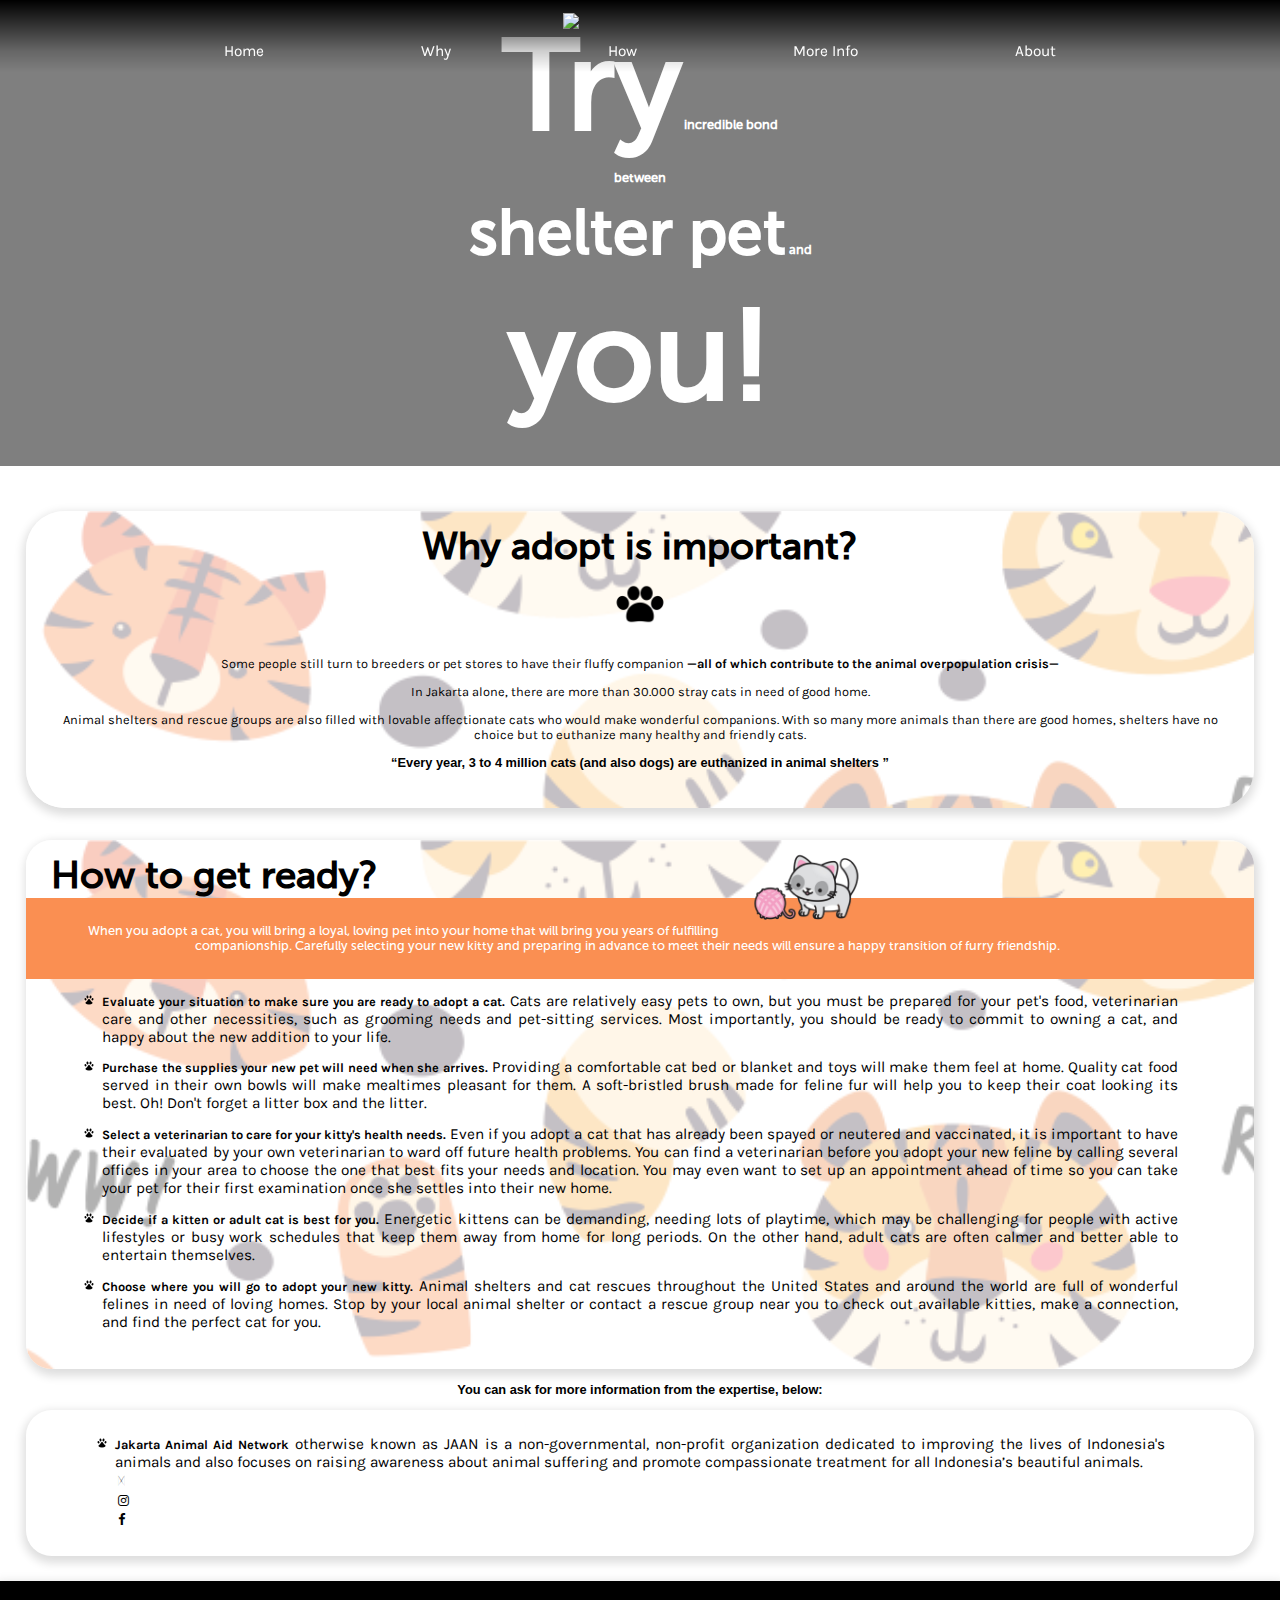
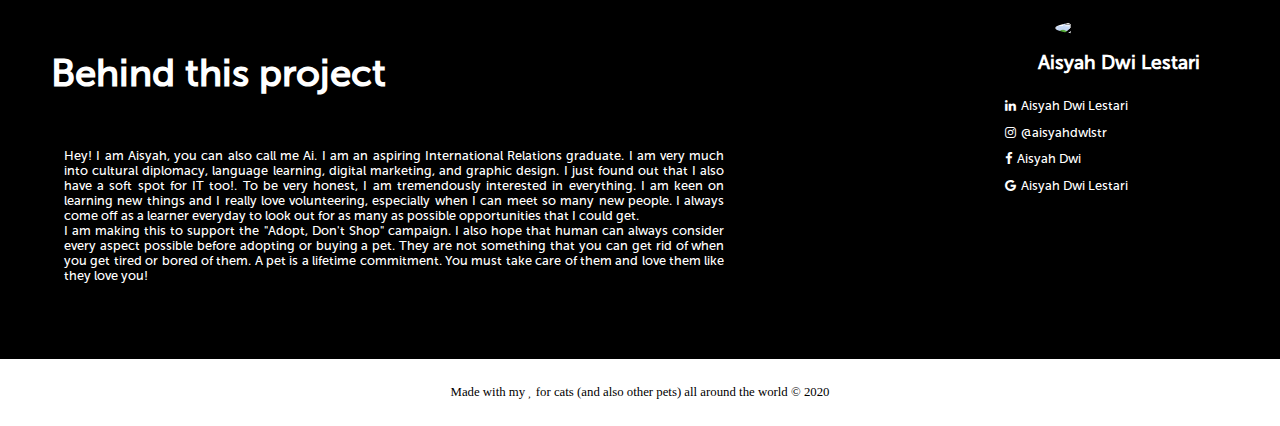
==== index.html @ 908ef7e6 "update" ====
<!DOCTYPE html>
<html>
    <head>
        <link
            rel="shortcut-icon"
            href="assets/pngkey.com-cat-whiskers-png-1478573.png"
        />
        <title>Adopt!Me</title>
        <meta name="viewport" content="width=device-width, initial-scale=1.0" />
        <link rel="stylesheet" href="style.css" />
        <script src="https://kit.fontawesome.com/a076d05399.js"></script>
        <link
            rel="stylesheet"
            href="https://cdnjs.cloudflare.com/ajax/libs/font-awesome/4.7.0/css/font-awesome.min.css"
        />
    </head>

    <body id="background-img">
        <div id="transparant">
            <header id="home">
                <div class="headline">
                    <nav class="navigation-bar">
                        <img class="my-logo" src="assets/adoptme.white.png" />
                        <ul>
                            <li><a href="#home">Home</a></li>
                            <li><a href="#why">Why</a></li>
                            <li><a href="#how">How</a></li>
                            <li><a href="#moreinfo">More Info</a></li>
                            <li><a href="#about">About</a></li>
                        </ul>
                    </nav>
                    <h1 id="top-title">
                        <span style="font-size: 10rem;">Try</span>
                        <span>incredible bond</span>
                    </h1>
                    <h1><span>between</span></h1>
                    <h1>
                        <span style="font-size: 5rem;">shelter pet</span>
                        <span>and</span>
                    </h1>
                    <h1 class="bottom-title">
                        <span style="font-size: 10rem;">you!</span>
                    </h1>
                </div>
            </header>

            <main id="container-first-content">
                <div class="first-content">
                    <article id="tell-me-why">
                        <h2 id="why">Why adopt is important?</h2>
                        <img
                            src="assets/pawpaw.png"
                            alt="Cat's Paw"
                            width="70em"
                            id="paw-img"
                        />
                        <p>
                            Some people still turn to breeders or pet stores to
                            have their fluffy companion
                            <strong
                                >—all of which contribute to the animal
                                overpopulation crisis—</strong
                            >
                        </p>
                        <p style="text-align: center;">
                            In Jakarta alone, there are more than 30.000 stray
                            cats in need of good home.
                        </p>
                        <p>
                            Animal shelters and rescue groups are also filled
                            with lovable affectionate cats who would make
                            wonderful companions. With so many more animals than
                            there are good homes, shelters have no choice but to
                            euthanize many healthy and friendly cats.
                        </p>
                        <h3 class="important.msg">
                            <q cite="www.peta.org"
                                >Every year, 3 to 4 million cats (and also dogs)
                                are euthanized in animal shelters
                            </q>
                        </h3>
                    </article>
                </div>
                <div class="container-second-content">
                    <article>
                        <img src="assets/cat-with-toy.png" id="catwithtoy-img" />
                        <h2 id="how">How to get ready?</h2>
                        <div class="second-content">
                            <p id="tell-me-how">
                                When you adopt a cat, you will bring a loyal,
                                loving pet into your home that will bring you
                                years of fulfilling companionship. Carefully
                                selecting your new kitty and preparing in
                                advance to meet their needs will ensure a happy
                                transition of furry friendship.
                            </p>
                        </div>
                        <ul>
                            <li>
                                <strong
                                    >Evaluate your situation to make sure you
                                    are ready to adopt a cat.</strong
                                >
                                Cats are relatively easy pets to own, but you
                                must be prepared for your pet's food,
                                veterinarian care and other necessities, such as
                                grooming needs and pet-sitting services. Most
                                importantly, you should be ready to commit to
                                owning a cat, and happy about the new addition
                                to your life.
                            </li>
                            <li>
                                <strong
                                    >Purchase the supplies your new pet will
                                    need when she arrives.</strong
                                >
                                Providing a comfortable cat bed or blanket and
                                toys will make them feel at home. Quality cat
                                food served in their own bowls will make
                                mealtimes pleasant for them. A soft-bristled
                                brush made for feline fur will help you to keep
                                their coat looking its best. Oh! Don't forget a
                                litter box and the litter.
                            </li>
                            <li>
                                <strong
                                    >Select a veterinarian to care for your
                                    kitty's health needs.</strong
                                >
                                Even if you adopt a cat that has already been
                                spayed or neutered and vaccinated, it is
                                important to have their evaluated by your own
                                veterinarian to ward off future health problems.
                                You can find a veterinarian before you adopt
                                your new feline by calling several offices in
                                your area to choose the one that best fits your
                                needs and location. You may even want to set up
                                an appointment ahead of time so you can take
                                your pet for their first examination once she
                                settles into their new home.
                            </li>
                            <li>
                                <strong
                                    >Decide if a kitten or adult cat is best for
                                    you.</strong
                                >
                                Energetic kittens can be demanding, needing lots
                                of playtime, which may be challenging for people
                                with active lifestyles or busy work schedules
                                that keep them away from home for long periods.
                                On the other hand, adult cats are often calmer
                                and better able to entertain themselves.
                            </li>
                            <li class="gap">
                                <strong
                                    >Choose where you will go to adopt your new
                                    kitty.</strong
                                >
                                Animal shelters and cat rescues throughout the
                                United States and around the world are full of
                                wonderful felines in need of loving homes. Stop
                                by your local animal shelter or contact a rescue
                                group near you to check out available kitties,
                                make a connection, and find the perfect cat for
                                you.
                            </li>
                        </ul>
                    </article>
                </div>

                <h3 id="moreinfo">
                    You can ask for more information from the expertise, below:
                </h3>
                <div id="container-adoption-info">
                    <div class="adoption-info">
                        <ul>
                            <li>
                                <strong>Jakarta Animal Aid Network</strong>
                                otherwise known as JAAN is a non-governmental,
                                non-profit organization dedicated to improving
                                the lives of Indonesia's animals and also
                                focuses on raising awareness about animal
                                suffering and promote compassionate treatment
                                for all Indonesia’s beautiful animals.
                                <table>
                                    <nav>
                                        <tr>
                                            <th>
                                                <i class="fas fa-home"></i>
                                                <a
                                                    href="https://www.jakartaanimalaid.com"
                                                >
                                                    Jakarta Animal Aid Network's
                                                    Website</a
                                                >
                                            </th>
                                        </tr>
                                        <tr>
                                            <th>
                                                <i class="fa fa-instagram"></i>
                                                <a
                                                    href="https://www.instagram.com/jakartaanimalaidnetwork"
                                                >
                                                    @jakartaanimalaidnetwork</a
                                                >
                                            </th>
                                        </tr>
                                        <tr>
                                            <th>
                                                <i class="fa fa-facebook"></i>
                                                <a
                                                    href="https:www.fb.com/jakartaanimalaidnetwork"
                                                >
                                                    Jakarta Animal Aid
                                                    Network</a
                                                >
                                            </th>
                                        </tr>
                                    </nav>
                                </table>
                            </li>
                        </ul>
                    </div>

                    <!-- <div class="flex-adoption-info">
                        <ul>
                            <li>
                                <strong>Animal Defenders Indonesia</strong>
                                is a non-profit animal rescue organization that
                                fights for better animal welfare in Indonesia.
                                Their adoption program is called the Rehome
                                project, where smiling puppies and kitties are
                                just waiting for families to give them a happy
                                home.
                                <table>
                                    <nav>
                                        <tr>
                                            <th>
                                                <i class="fas fa-home"></i>
                                                <a
                                                    href="https://www.animaldefenders.or.id"
                                                >
                                                    Animal Defenders Indonesia's
                                                    Website</a
                                                >
                                            </th>
                                        </tr>
                                        <tr>
                                            <th>
                                                <i class="fa fa-instagram"></i>
                                                <a
                                                    href="https://www.instagram.com/animaldefendersindo"
                                                >
                                                    @animaldefendersindo</a
                                                >
                                            </th>
                                        </tr>
                                        <tr>
                                            <th>
                                                <i class="fa fa-facebook"></i>
                                                <a
                                                    href="https:www.fb.com/AnimalDefendersIndonesia"
                                                >
                                                    Animal Defenders
                                                    Indonesia</a
                                                >
                                            </th>
                                        </tr>
                                    </nav>
                                </table>
                            </li>
                        </ul>
                    </div> -->
                </div>
            </main>

            <footer>
                <div id="bio">
                    <div id="content_aboutMe">
                        <h2 id="h2_aboutMe">Behind this project</h2>
                        <p id="P_aboutMe">
                            Hey! I am Aisyah, you can also call me Ai. I am an aspiring International Relations graduate. 
                            I am very much into cultural diplomacy, language learning, digital marketing, and graphic design.
                            I just found out that I also have a soft spot for IT too!. To be very honest, I am 
                            tremendously interested in everything. I am keen on learning new things and I really 
                            love volunteering, especially when I can meet so many new people. I always come off as a 
                            learner everyday to look out for as many as possible opportunities that I could get.<br>
                            I am making this to support the "Adopt, Don't Shop" campaign. I also hope that human can always
                            consider every aspect possible before adopting or buying a pet. They are not something that you 
                            can get rid of when you get tired or bored of them. A pet is a lifetime commitment. You must
                            take care of them and love them like they love you!
                        </p>
                    </div>

                    <aside>
                        <table>
                            <tr>
                                <img
                                    src="assets/akudikrustykrab.jpg"
                                    id="me"
                                />
                            </tr>
                            <tr>
                                <th colspan="2">Aisyah Dwi Lestari</th>
                            </tr>
                            <tr>
                                <td>
                                    <i class="fa fa-linkedin"></i>
                                </td>
                                <td>
                                    <a
                                        href="https://www.linkedin.com/in/aisyah-dwi-lestari/"
                                    >
                                        Aisyah Dwi Lestari</a
                                    >
                                </td>
                            </tr>
                            <tr>
                                <td>
                                    <i
                                        class="fa fa-instagram"
                                        style="color: white;"
                                    ></i>
                                </td>
                                <td>
                                    <a
                                        href="https://www.instagram.com/aisyahdwlstr"
                                    >
                                        @aisyahdwlstr</a
                                    >
                                </td>
                            </tr>
                            <tr>
                                <td>
                                    <i class="fa fa-facebook"></i>
                                </td>
                                <td>
                                    <a href="https:www.fb.com/aisyahdwlstr">
                                        Aisyah Dwi</a
                                    >
                                </td>
                            </tr>
                            <tr>
                                <td>
                                    <i class="fa fa-google"></i>
                                </td>
                                <td>
                                    <a href="mailto:aisyahdwi15@gmail.com">
                                        Aisyah Dwi Lestari</a
                                    >
                                </td>
                            </tr>
                        </table>
                    </aside>
                    <div class="clear"></div>
                </div>

                <div class="hehe">
                    <p>
                        Made with my <i class="fas fa-heart"></i> for cats (and also other pets) all
                        around the world &#169; 2020
                    </p>
                </div>
            </footer>
        </div>

        <script src="jvscrpt.js"></script>
    </body>
</html>
---- style.css ----
@import url("https://fonts.googleapis.com/css2?family=Karla:ital,wght@0,400;0,700;1,400&display=swap");
@font-face {
    font-family: "MuseoSans";
    src: url("assets/MuseoSans.otf");
}

* {
    font-size: 1vw;
}

body,
html {
    scroll-behavior: smooth;
    width: 100%;
    margin: 0;
    padding: 0;
    min-height: 100%;
}

#background-img {
    background-image: url(assets/background.headline.jpg);
    min-height: 500px;
    height: 100%;
    background-attachment: fixed;
    background-position: center;
    background-repeat: no-repeat;
    background-size: cover;
    position: absolute;
    left: 0;
    top: 0;
    max-width: 100%;
    z-index: -2;
}

#transparant {
    min-height: 500px;
    background: rgba(0, 0, 0, 0.5);
    position: absolute;
    left: 0;
    top: 0;
    width: 100%;
    z-index: -1;
}

.navigation-bar {
    max-width: 100%;
    /* height: 5rem; */
    background: linear-gradient(to bottom, #000, #0003 70%, #0000);
    transition: 0.3s;
}

.my-logo {
    display: inline-block;
    vertical-align: top;
    width: 12rem;
    height: -15rem;
    margin: 0 auto;
    /* margin-right: 20px; */
    margin-top: 1rem;
}

.navigation-bar > a {
    display: inline-block;
    vertical-align: top;
    /* margin-right: 20px; */
    /* line-height: 80px; */
}

nav.scrolled {
    background: #0a0a0a;
}

a[href^="#"] {
    color: white;
}

nav {
    /* padding: 1rem; */
    position: fixed;
    top: 0;
    width: 100%;
}

nav li {
    display: inline;
    list-style-type: none;
    margin: 6rem;
}

nav a {
    text-decoration: none;
    font-size: 1.2rem;
}

nav a:hover {
    color: wheat;
}

a:hover {
    color: orange;
}

a {
    text-decoration: none;
    color: white;
}

a:visited {
    color: #fa8f52;
}

.headline {
    font-family: "Karla", -apple-system, BlinkMacSystemFont, "Segoe UI", Roboto,
        Oxygen, Ubuntu, Cantarell, "Open Sans", "Helvetica Neue", sans-serif;
    color: white;
    text-align: center;
}

.paw-img {
    padding: 0 auto;
    margin: 0 auto;
}

.first-content {
    background-image: url(assets/bg-pengantar.png);
    padding: 0rem 2rem 2rem 2rem;
    box-shadow: 0px 4px 10px 3px #0002;
    border-radius: 3em;
}

#first,
#tell-me-why {
    font-family: "Karla", -apple-system, BlinkMacSystemFont, "Segoe UI", Roboto,
        Oxygen, Ubuntu, Cantarell, "Open Sans", "Helvetica Neue", sans-serif;
    color: black;
    font-size: 1.4rem;
    text-align: center;
    margin: 0 4rem 2 4rem;
    padding-top: 0;
}

#tell-me-how {
    font-family: "MuseoSans", -apple-system, BlinkMacSystemFont, "Segoe UI", Roboto,
        Oxygen, Ubuntu, Cantarell, "Open Sans", "Helvetica Neue", sans-serif;
    color: white;
    margin: 0 3rem 1rem 1rem;
    text-align: center;
}

.moreinfo {
    font-family: "Karla", -apple-system, BlinkMacSystemFont, "Segoe UI", Roboto,
        Oxygen, Ubuntu, Cantarell, "Open Sans", "Helvetica Neue", sans-serif;
    color: black;
    font-size: 1.4rem;
    text-align: justify;
    margin: 2rem 4rem 1rem 4rem;
    padding-top: 0;
}

ul {
    padding: 0;
    list-style-image: url(assets/icons8-cat-footprint-12.png);
}

li {
    margin: 0rem 6rem 1rem 6rem;
    text-align: justify;
    font-family: "Karla", -apple-system, BlinkMacSystemFont, "Segoe UI", Roboto,
        Oxygen, Ubuntu, Cantarell, "Open Sans", "Helvetica Neue", sans-serif;
    font-size: 1.2rem;
}

.adoption-info {
    margin: 0 auto;
}

.gap {
    padding-bottom: 3rem;
}

#catwithtoy-img {
    width: 10rem;
    float: right;
    padding: 0;
    margin-right: 30rem;
}

.second-content {
    background-color: #fa8f52;
    padding: 2rem 2rem 1rem 2rem;
}

.container-second-content {
    background-image: url(assets/bg-pengantar.png);
    max-width: 100%;
    box-shadow: 2px 4px 10px 3px #0002;
    border-radius: 2rem;
}

#container-adoption-info {
    display: flex;
    background-image: url(assets/bg.catanimation.jpg);
    max-width: 100%;
    padding: 1rem 1rem 1rem 1rem;
    margin-top: 1rem;
    box-shadow: 0px 4px 10px 3px #0002;
    border-radius: 2rem;
}

.flex-adoption-info {
    flex-grow: 2;
}

#container-first-content {
    padding: 1rem 2rem 2rem 2rem;
    background-color: white;
}

h3,
.importantmsg {
    font-family: -apple-system, BlinkMacSystemFont, "Segoe UI", Roboto, Oxygen,
        Ubuntu, Cantarell, "Open Sans", "Helvetica Neue", sans-serif;
    font-weight: 900;
    text-align: center;
}

h1 {
    font-family: "MuseoSans", -apple-system, BlinkMacSystemFont, "Segoe UI",
        Roboto, Oxygen, Ubuntu, Cantarell, "Open Sans", "Helvetica Neue",
        sans-serif;
    font-weight: 900;
}

h2 {
    padding-top: 0.9rem;
    padding-bottom: 0;
    margin-bottom: 0;
    font-size: 3rem;
    font-family: "MuseoSans", -apple-system, BlinkMacSystemFont, "Segoe UI",
        Roboto, Oxygen, Ubuntu, Cantarell, "Open Sans", "Helvetica Neue",
        sans-serif;
    font-weight: 900;
    /* margin-left: 2rem; */
}

.top-title {
    padding: 2rem 0 0 0;
}

.bottom-title {
    padding: 0 0 2rem 0;
}

#bio {
    color: white;
    font-family: "MuseoSans", -apple-system, BlinkMacSystemFont, "Segoe UI",
        Roboto, Oxygen, Ubuntu, Cantarell, "Open Sans", "Helvetica Neue",
        sans-serif;
    background-color: black;
    /* margin-top: -3em; */
    padding: 2rem;
    /* padding: 0em 2em 2em 2em; */
    box-shadow: 0px 4px 10px 3px #0002;
}

#content_aboutMe {
    /* background-color: aquamarine; */
    text-align: justify;
    float: left;
    width: 60%;
}

aside {
    /* text-align: center; */
    /* background-color: aqua; */
    float: right;
    width: 20%;
    margin: 1rem;
}

#h2_aboutMe,
#how {
    margin-left: 2rem;
}

#P_aboutMe {
    padding: 3rem;
}
/* 
.judulbio,
.katabio {
} */

#me {
    border-radius: 50%;
    width: 10rem;
    display: block;
    margin: auto;
    /* margin: 3em 1em 2em 2em; */
    /* float: left; */
}

aside table {
    display: flex;
    flex-direction: column;
    margin: 0 auto;
}

/* .icon {
    width: 1.2rem;
} */

aside th,
aside td {
    font-size: 1rem;
    text-align: center;
    padding: 0.2rem;
}

aside th {
    margin: auto;
    font-size: 1.5rem;
    margin-bottom: 1rem;
}

aside tr {
    display: flex;
    margin: 0.5rem;
}

.clear {
    clear: both;
}

.hehe {
    background-color: white;
    color: black;
    text-align: center;
    width: 100%;
    padding: 1rem 0rem 1rem 0rem;
    margin: 0;
}

@media only screen and (max-device-width: 1366px) {
    #background.img {
        background-attachment: scroll;
    }
}

@media screen and (max-width: 1024px) {
    * {
        font-size: 1.4vw;
    }

    aside {
        width: 25%;
    }
}

@media screen and (max-width: 950px) {
    * {
        font-size: 1.6vw;
    }

    nav li {
        margin: 3rem;
    }
}

@media screen and (max-width: 650px) {
    * {
        font-size: 2vw;
    }

    nav li {
        margin: 2rem;
    }
}

@media screen and (max-width: 480px) {
    * {
        font-size: 2.4vw;
    }

    aside {
        width: 30%;
    }

    #h2_aboutMe {
        font-size: 2rem;
    }
}

@media screen and (max-width: 380px) {
    nav li {
        margin: 1.5rem;
    }
}
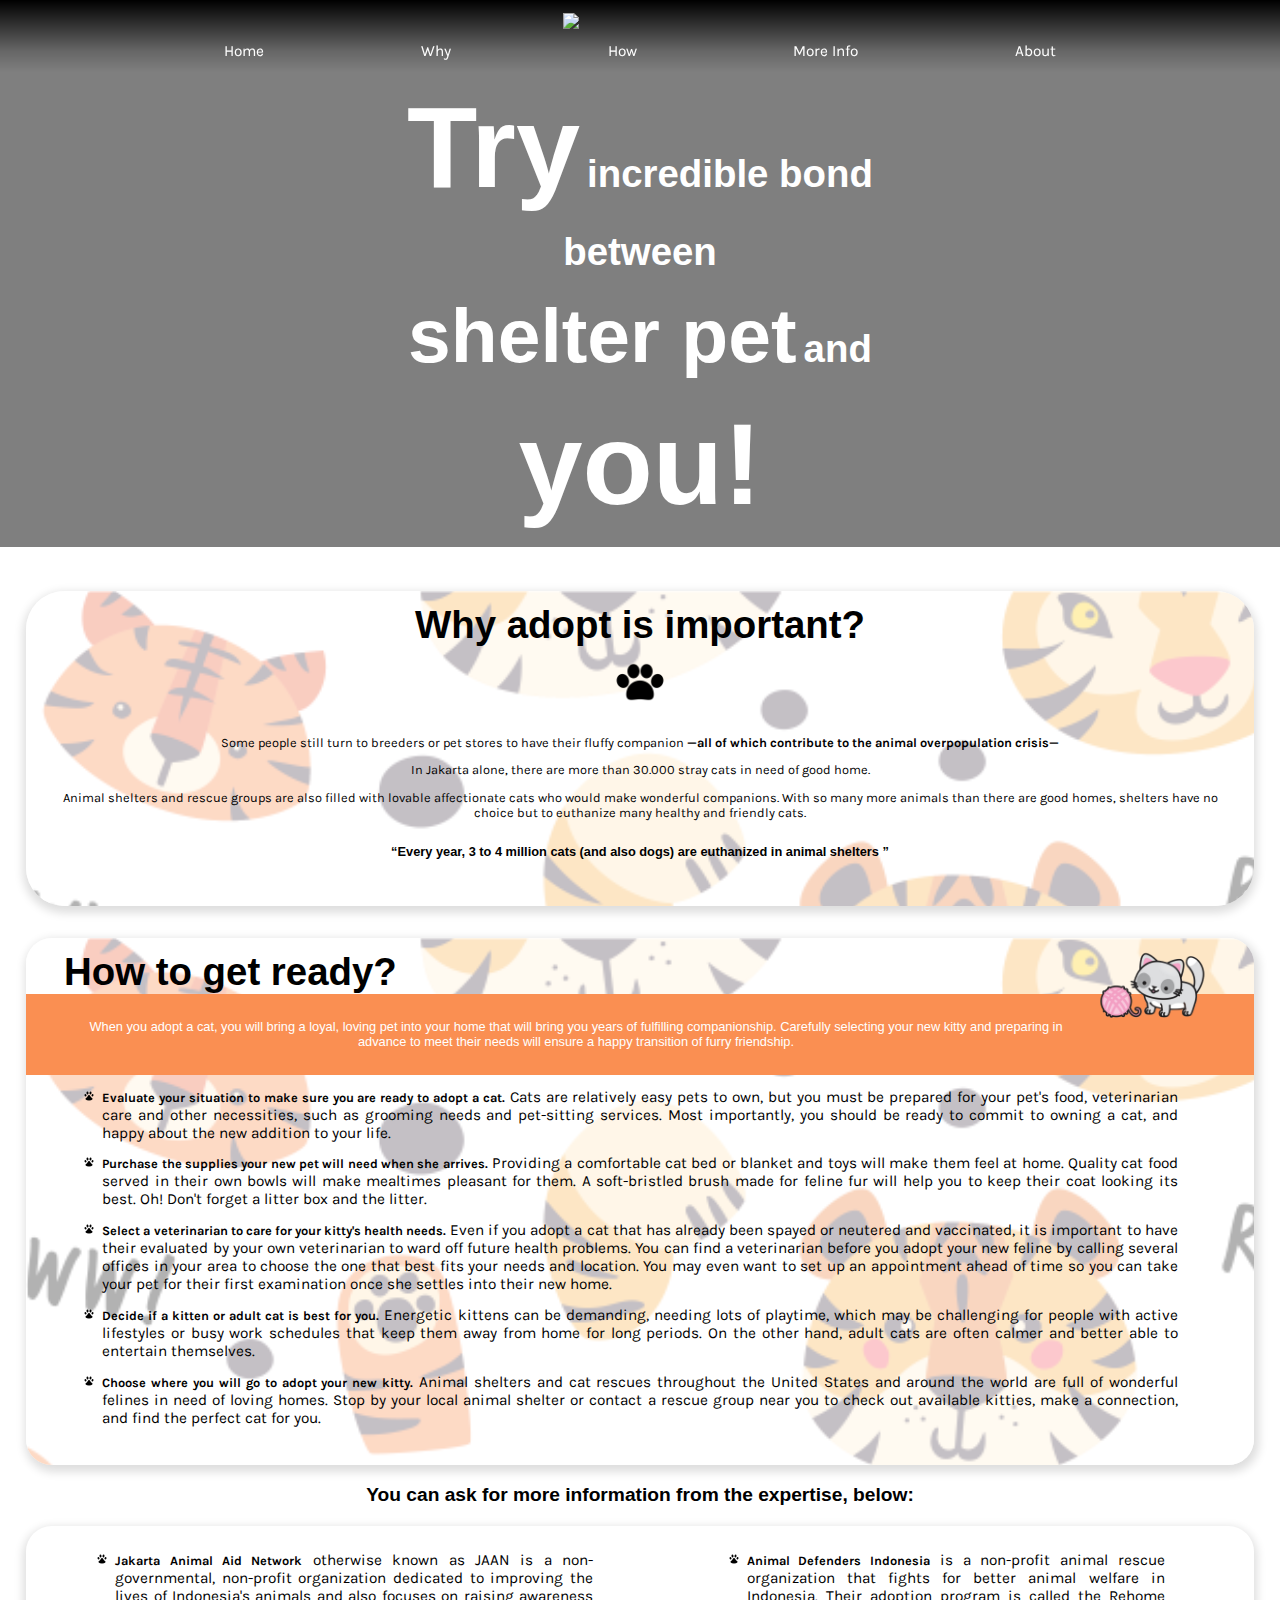
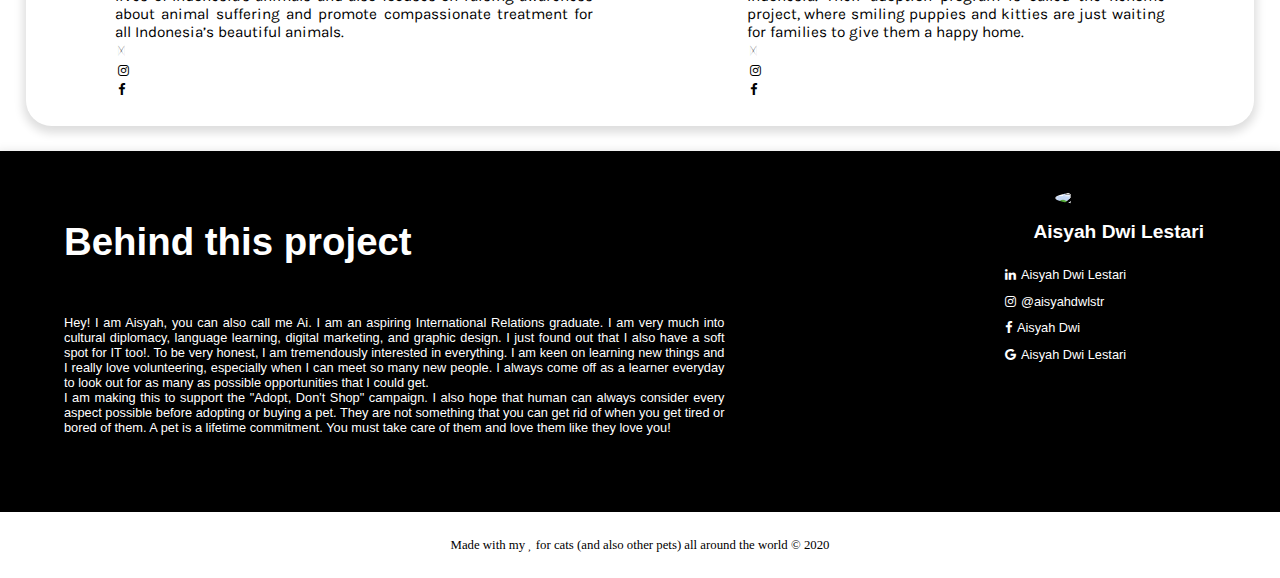
==== commit 424356db: "flex dir" ====
--- a/index.html
+++ b/index.html
@@ -29,18 +29,22 @@
                             <li><a href="#about">About</a></li>
                         </ul>
                     </nav>
-                    <h1 id="top-title">
-                        <span style="font-size: 10rem;">Try</span>
-                        <span>incredible bond</span>
-                    </h1>
-                    <h1><span>between</span></h1>
-                    <h1>
-                        <span style="font-size: 5rem;">shelter pet</span>
-                        <span>and</span>
-                    </h1>
-                    <h1 class="bottom-title">
-                        <span style="font-size: 10rem;">you!</span>
-                    </h1>
+                    <div id="page_title">
+                        <h1 id="top-title">
+                            <span style="font-size: 9rem;">Try</span>
+                            <span style="font-size: 3rem;"
+                                >incredible bond</span
+                            >
+                        </h1>
+                        <h1><span style="font-size: 3rem;">between</span></h1>
+                        <h1>
+                            <span style="font-size: 6rem;">shelter pet</span>
+                            <span style="font-size: 3rem;">and</span>
+                        </h1>
+                        <h1 class="bottom-title">
+                            <span style="font-size: 9rem;">you!</span>
+                        </h1>
+                    </div>
                 </div>
             </header>
 
@@ -83,7 +87,10 @@
                 </div>
                 <div class="container-second-content">
                     <article>
-                        <img src="assets/cat-with-toy.png" id="catwithtoy-img" />
+                        <img
+                            src="assets/cat-with-toy.png"
+                            id="catwithtoy-img"
+                        />
                         <h2 id="how">How to get ready?</h2>
                         <div class="second-content">
                             <p id="tell-me-how">
@@ -171,6 +178,7 @@
                 <h3 id="moreinfo">
                     You can ask for more information from the expertise, below:
                 </h3>
+
                 <div id="container-adoption-info">
                     <div class="adoption-info">
                         <ul>
@@ -222,7 +230,7 @@
                         </ul>
                     </div>
 
-                    <!-- <div class="flex-adoption-info">
+                    <div class="flex-adoption-info">
                         <ul>
                             <li>
                                 <strong>Animal Defenders Indonesia</strong>
@@ -270,35 +278,40 @@
                                 </table>
                             </li>
                         </ul>
-                    </div> -->
+                    </div>
                 </div>
             </main>
 
             <footer>
-                <div id="bio">
+                <div id="about">
                     <div id="content_aboutMe">
                         <h2 id="h2_aboutMe">Behind this project</h2>
                         <p id="P_aboutMe">
-                            Hey! I am Aisyah, you can also call me Ai. I am an aspiring International Relations graduate. 
-                            I am very much into cultural diplomacy, language learning, digital marketing, and graphic design.
-                            I just found out that I also have a soft spot for IT too!. To be very honest, I am 
-                            tremendously interested in everything. I am keen on learning new things and I really 
-                            love volunteering, especially when I can meet so many new people. I always come off as a 
-                            learner everyday to look out for as many as possible opportunities that I could get.<br>
-                            I am making this to support the "Adopt, Don't Shop" campaign. I also hope that human can always
-                            consider every aspect possible before adopting or buying a pet. They are not something that you 
-                            can get rid of when you get tired or bored of them. A pet is a lifetime commitment. You must
-                            take care of them and love them like they love you!
+                            Hey! I am Aisyah, you can also call me Ai. I am an
+                            aspiring International Relations graduate. I am very
+                            much into cultural diplomacy, language learning,
+                            digital marketing, and graphic design. I just found
+                            out that I also have a soft spot for IT too!. To be
+                            very honest, I am tremendously interested in
+                            everything. I am keen on learning new things and I
+                            really love volunteering, especially when I can meet
+                            so many new people. I always come off as a learner
+                            everyday to look out for as many as possible
+                            opportunities that I could get.<br />
+                            I am making this to support the "Adopt, Don't Shop"
+                            campaign. I also hope that human can always consider
+                            every aspect possible before adopting or buying a
+                            pet. They are not something that you can get rid of
+                            when you get tired or bored of them. A pet is a
+                            lifetime commitment. You must take care of them and
+                            love them like they love you!
                         </p>
                     </div>
 
                     <aside>
                         <table>
                             <tr>
-                                <img
-                                    src="assets/akudikrustykrab.jpg"
-                                    id="me"
-                                />
+                                <img src="assets/akudikrustykrab.jpg" id="me" />
                             </tr>
                             <tr>
                                 <th colspan="2">Aisyah Dwi Lestari</th>
@@ -355,10 +368,10 @@
                     <div class="clear"></div>
                 </div>
 
-                <div class="hehe">
+                <div id="bottom_page">
                     <p>
-                        Made with my <i class="fas fa-heart"></i> for cats (and also other pets) all
-                        around the world &#169; 2020
+                        Made with my <i class="fas fa-heart"></i> for cats (and
+                        also other pets) all around the world &#169; 2020
                     </p>
                 </div>
             </footer>
--- a/style.css
+++ b/style.css
@@ -116,6 +116,15 @@
     text-align: center;
 }
 
+/* #page_title {
+    width: 100%;
+    height: 100%;
+    position: absolute;
+    left: 50%;
+    top: 50%;
+    transform: translate(-50%, -50%);
+} */
+
 .paw-img {
     padding: 0 auto;
     margin: 0 auto;
@@ -140,8 +149,11 @@
 }
 
 #tell-me-how {
-    font-family: "MuseoSans", -apple-system, BlinkMacSystemFont, "Segoe UI", Roboto,
-        Oxygen, Ubuntu, Cantarell, "Open Sans", "Helvetica Neue", sans-serif;
+    /* font-family: "MuseoSans", -apple-system, BlinkMacSystemFont, "Segoe UI",
+        Roboto, Oxygen, Ubuntu, Cantarell, "Open Sans", "Helvetica Neue",
+        sans-serif; */
+    font-family: -apple-system, BlinkMacSystemFont, "Segoe UI", Roboto, Oxygen,
+        Ubuntu, Cantarell, "Open Sans", "Helvetica Neue", sans-serif;
     color: white;
     margin: 0 3rem 1rem 1rem;
     text-align: center;
@@ -182,7 +194,7 @@
     width: 10rem;
     float: right;
     padding: 0;
-    margin-right: 30rem;
+    margin-right: 3rem;
 }
 
 .second-content {
@@ -222,13 +234,17 @@
         Ubuntu, Cantarell, "Open Sans", "Helvetica Neue", sans-serif;
     font-weight: 900;
     text-align: center;
+    font-size: 1.5rem;
 }
 
 h1 {
-    font-family: "MuseoSans", -apple-system, BlinkMacSystemFont, "Segoe UI",
+    font-family: -apple-system, BlinkMacSystemFont, "Segoe UI", Roboto, Oxygen,
+        Ubuntu, Cantarell, "Open Sans", "Helvetica Neue", sans-serif;
+    /* font-family: "MuseoSans", -apple-system, BlinkMacSystemFont, "Segoe UI",
         Roboto, Oxygen, Ubuntu, Cantarell, "Open Sans", "Helvetica Neue",
-        sans-serif;
+        sans-serif; */
     font-weight: 900;
+    font-size: 2em;
 }
 
 h2 {
@@ -236,26 +252,30 @@
     padding-bottom: 0;
     margin-bottom: 0;
     font-size: 3rem;
-    font-family: "MuseoSans", -apple-system, BlinkMacSystemFont, "Segoe UI",
+    font-family: -apple-system, BlinkMacSystemFont, "Segoe UI", Roboto, Oxygen,
+        Ubuntu, Cantarell, "Open Sans", "Helvetica Neue", sans-serif;
+    /* font-family: "MuseoSans", -apple-system, BlinkMacSystemFont, "Segoe UI",
         Roboto, Oxygen, Ubuntu, Cantarell, "Open Sans", "Helvetica Neue",
-        sans-serif;
+        sans-serif; */
     font-weight: 900;
     /* margin-left: 2rem; */
 }
 
-.top-title {
-    padding: 2rem 0 0 0;
-}
-
-.bottom-title {
-    padding: 0 0 2rem 0;
-}
-
-#bio {
+#top-title {
+    padding: 5rem 0 0 0;
+}
+
+#bottom-title {
+    padding: 0 0 5rem 0;
+}
+
+#about {
     color: white;
-    font-family: "MuseoSans", -apple-system, BlinkMacSystemFont, "Segoe UI",
+    /* font-family: "MuseoSans", -apple-system, BlinkMacSystemFont, "Segoe UI",
         Roboto, Oxygen, Ubuntu, Cantarell, "Open Sans", "Helvetica Neue",
-        sans-serif;
+        sans-serif; */
+    font-family: -apple-system, BlinkMacSystemFont, "Segoe UI", Roboto, Oxygen,
+        Ubuntu, Cantarell, "Open Sans", "Helvetica Neue", sans-serif;
     background-color: black;
     /* margin-top: -3em; */
     padding: 2rem;
@@ -280,7 +300,8 @@
 
 #h2_aboutMe,
 #how {
-    margin-left: 2rem;
+    margin-left: 3rem;
+    /* margin-top: 2rem; */
 }
 
 #P_aboutMe {
@@ -332,7 +353,7 @@
     clear: both;
 }
 
-.hehe {
+#bottom_page {
     background-color: white;
     color: black;
     text-align: center;
@@ -375,6 +396,10 @@
     nav li {
         margin: 2rem;
     }
+
+    #container-adoption-info {
+        flex-direction: column;
+    }
 }
 
 @media screen and (max-width: 480px) {
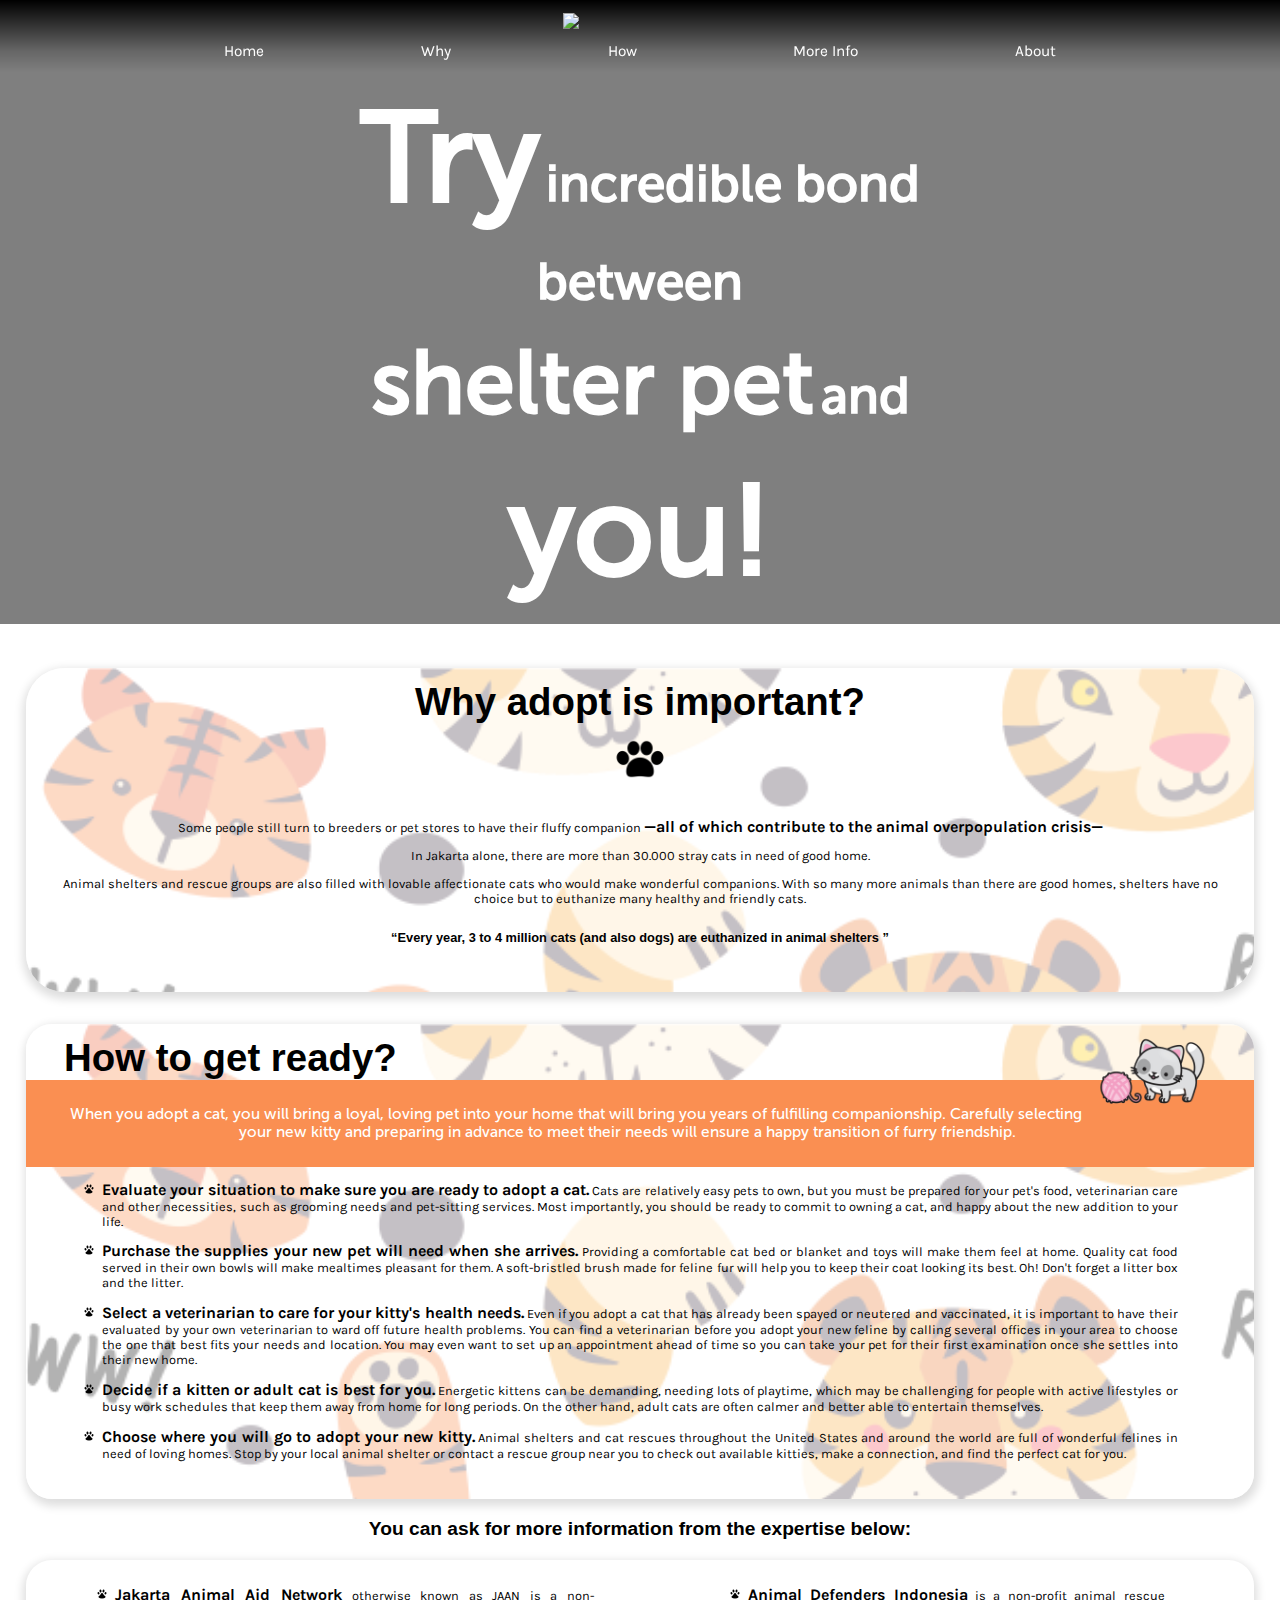
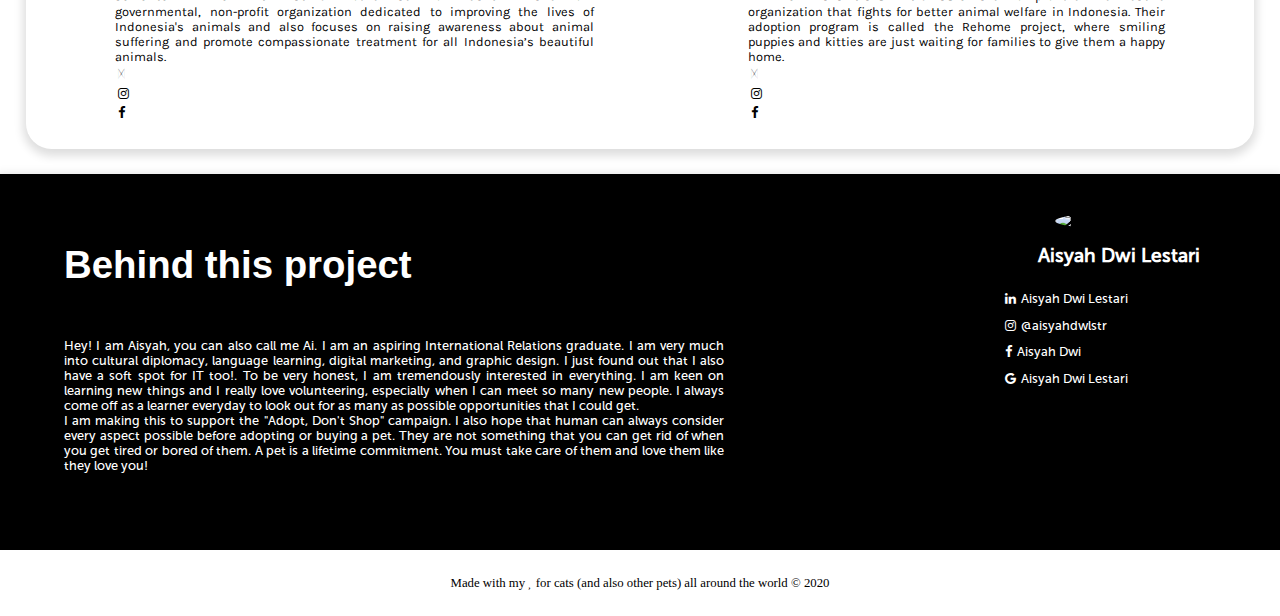
==== commit 74704537: "minor adjustment" ====
--- a/index.html
+++ b/index.html
@@ -31,18 +31,18 @@
                     </nav>
                     <div id="page_title">
                         <h1 id="top-title">
-                            <span style="font-size: 9rem;">Try</span>
-                            <span style="font-size: 3rem;"
+                            <span style="font-size: 10rem;">Try</span>
+                            <span style="font-size: 4rem;"
                                 >incredible bond</span
                             >
                         </h1>
-                        <h1><span style="font-size: 3rem;">between</span></h1>
+                        <h1><span style="font-size: 4rem;">between</span></h1>
                         <h1>
-                            <span style="font-size: 6rem;">shelter pet</span>
-                            <span style="font-size: 3rem;">and</span>
+                            <span style="font-size: 7rem;">shelter pet</span>
+                            <span style="font-size: 4rem;">and</span>
                         </h1>
                         <h1 class="bottom-title">
-                            <span style="font-size: 9rem;">you!</span>
+                            <span style="font-size: 10rem;">you!</span>
                         </h1>
                     </div>
                 </div>
@@ -50,8 +50,8 @@
 
             <main id="container-first-content">
                 <div class="first-content">
-                    <article id="tell-me-why">
-                        <h2 id="why">Why adopt is important?</h2>
+                    <article id="why">
+                        <h2 id="tell-me-why">Why adopt is important?</h2>
                         <img
                             src="assets/pawpaw.png"
                             alt="Cat's Paw"
@@ -176,7 +176,7 @@
                 </div>
 
                 <h3 id="moreinfo">
-                    You can ask for more information from the expertise, below:
+                    You can ask for more information from the expertise below:
                 </h3>
 
                 <div id="container-adoption-info">
--- a/style.css
+++ b/style.css
@@ -44,7 +44,6 @@
 
 .navigation-bar {
     max-width: 100%;
-    /* height: 5rem; */
     background: linear-gradient(to bottom, #000, #0003 70%, #0000);
     transition: 0.3s;
 }
@@ -55,15 +54,12 @@
     width: 12rem;
     height: -15rem;
     margin: 0 auto;
-    /* margin-right: 20px; */
     margin-top: 1rem;
 }
 
 .navigation-bar > a {
     display: inline-block;
     vertical-align: top;
-    /* margin-right: 20px; */
-    /* line-height: 80px; */
 }
 
 nav.scrolled {
@@ -75,7 +71,6 @@
 }
 
 nav {
-    /* padding: 1rem; */
     position: fixed;
     top: 0;
     width: 100%;
@@ -109,21 +104,16 @@
     color: #fa8f52;
 }
 
+strong {
+    font-size: 1.25em;
+}
+
 .headline {
     font-family: "Karla", -apple-system, BlinkMacSystemFont, "Segoe UI", Roboto,
         Oxygen, Ubuntu, Cantarell, "Open Sans", "Helvetica Neue", sans-serif;
     color: white;
     text-align: center;
 }
-
-/* #page_title {
-    width: 100%;
-    height: 100%;
-    position: absolute;
-    left: 50%;
-    top: 50%;
-    transform: translate(-50%, -50%);
-} */
 
 .paw-img {
     padding: 0 auto;
@@ -137,26 +127,24 @@
     border-radius: 3em;
 }
 
-#first,
-#tell-me-why {
+#why {
     font-family: "Karla", -apple-system, BlinkMacSystemFont, "Segoe UI", Roboto,
         Oxygen, Ubuntu, Cantarell, "Open Sans", "Helvetica Neue", sans-serif;
     color: black;
-    font-size: 1.4rem;
+    font-size: 3em;
     text-align: center;
     margin: 0 4rem 2 4rem;
     padding-top: 0;
 }
 
 #tell-me-how {
-    /* font-family: "MuseoSans", -apple-system, BlinkMacSystemFont, "Segoe UI",
+    font-family: "MuseoSans", -apple-system, BlinkMacSystemFont, "Segoe UI",
         Roboto, Oxygen, Ubuntu, Cantarell, "Open Sans", "Helvetica Neue",
-        sans-serif; */
-    font-family: -apple-system, BlinkMacSystemFont, "Segoe UI", Roboto, Oxygen,
-        Ubuntu, Cantarell, "Open Sans", "Helvetica Neue", sans-serif;
+        sans-serif;
     color: white;
     margin: 0 3rem 1rem 1rem;
     text-align: center;
+    font-size: 1.2em; /* ini untuk content kontainer oren, udah bener */
 }
 
 .moreinfo {
@@ -179,7 +167,7 @@
     text-align: justify;
     font-family: "Karla", -apple-system, BlinkMacSystemFont, "Segoe UI", Roboto,
         Oxygen, Ubuntu, Cantarell, "Open Sans", "Helvetica Neue", sans-serif;
-    font-size: 1.2rem;
+    font-size: 1rem; /* konten yang ada lebih gede daripada judul */
 }
 
 .adoption-info {
@@ -234,15 +222,13 @@
         Ubuntu, Cantarell, "Open Sans", "Helvetica Neue", sans-serif;
     font-weight: 900;
     text-align: center;
-    font-size: 1.5rem;
+    font-size: 1.5rem; /* ini buat for every year */
 }
 
 h1 {
-    font-family: -apple-system, BlinkMacSystemFont, "Segoe UI", Roboto, Oxygen,
-        Ubuntu, Cantarell, "Open Sans", "Helvetica Neue", sans-serif;
-    /* font-family: "MuseoSans", -apple-system, BlinkMacSystemFont, "Segoe UI",
+    font-family: "MuseoSans", -apple-system, BlinkMacSystemFont, "Segoe UI",
         Roboto, Oxygen, Ubuntu, Cantarell, "Open Sans", "Helvetica Neue",
-        sans-serif; */
+        sans-serif;
     font-weight: 900;
     font-size: 2em;
 }
@@ -254,11 +240,8 @@
     font-size: 3rem;
     font-family: -apple-system, BlinkMacSystemFont, "Segoe UI", Roboto, Oxygen,
         Ubuntu, Cantarell, "Open Sans", "Helvetica Neue", sans-serif;
-    /* font-family: "MuseoSans", -apple-system, BlinkMacSystemFont, "Segoe UI",
-        Roboto, Oxygen, Ubuntu, Cantarell, "Open Sans", "Helvetica Neue",
-        sans-serif; */
+
     font-weight: 900;
-    /* margin-left: 2rem; */
 }
 
 #top-title {
@@ -271,28 +254,21 @@
 
 #about {
     color: white;
-    /* font-family: "MuseoSans", -apple-system, BlinkMacSystemFont, "Segoe UI",
+    font-family: "MuseoSans", -apple-system, BlinkMacSystemFont, "Segoe UI",
         Roboto, Oxygen, Ubuntu, Cantarell, "Open Sans", "Helvetica Neue",
-        sans-serif; */
-    font-family: -apple-system, BlinkMacSystemFont, "Segoe UI", Roboto, Oxygen,
-        Ubuntu, Cantarell, "Open Sans", "Helvetica Neue", sans-serif;
+        sans-serif;
     background-color: black;
-    /* margin-top: -3em; */
     padding: 2rem;
-    /* padding: 0em 2em 2em 2em; */
     box-shadow: 0px 4px 10px 3px #0002;
 }
 
 #content_aboutMe {
-    /* background-color: aquamarine; */
     text-align: justify;
     float: left;
     width: 60%;
 }
 
 aside {
-    /* text-align: center; */
-    /* background-color: aqua; */
     float: right;
     width: 20%;
     margin: 1rem;
@@ -301,24 +277,17 @@
 #h2_aboutMe,
 #how {
     margin-left: 3rem;
-    /* margin-top: 2rem; */
 }
 
 #P_aboutMe {
     padding: 3rem;
 }
-/* 
-.judulbio,
-.katabio {
-} */
 
 #me {
     border-radius: 50%;
     width: 10rem;
     display: block;
     margin: auto;
-    /* margin: 3em 1em 2em 2em; */
-    /* float: left; */
 }
 
 aside table {
@@ -327,10 +296,6 @@
     margin: 0 auto;
 }
 
-/* .icon {
-    width: 1.2rem;
-} */
-
 aside th,
 aside td {
     font-size: 1rem;
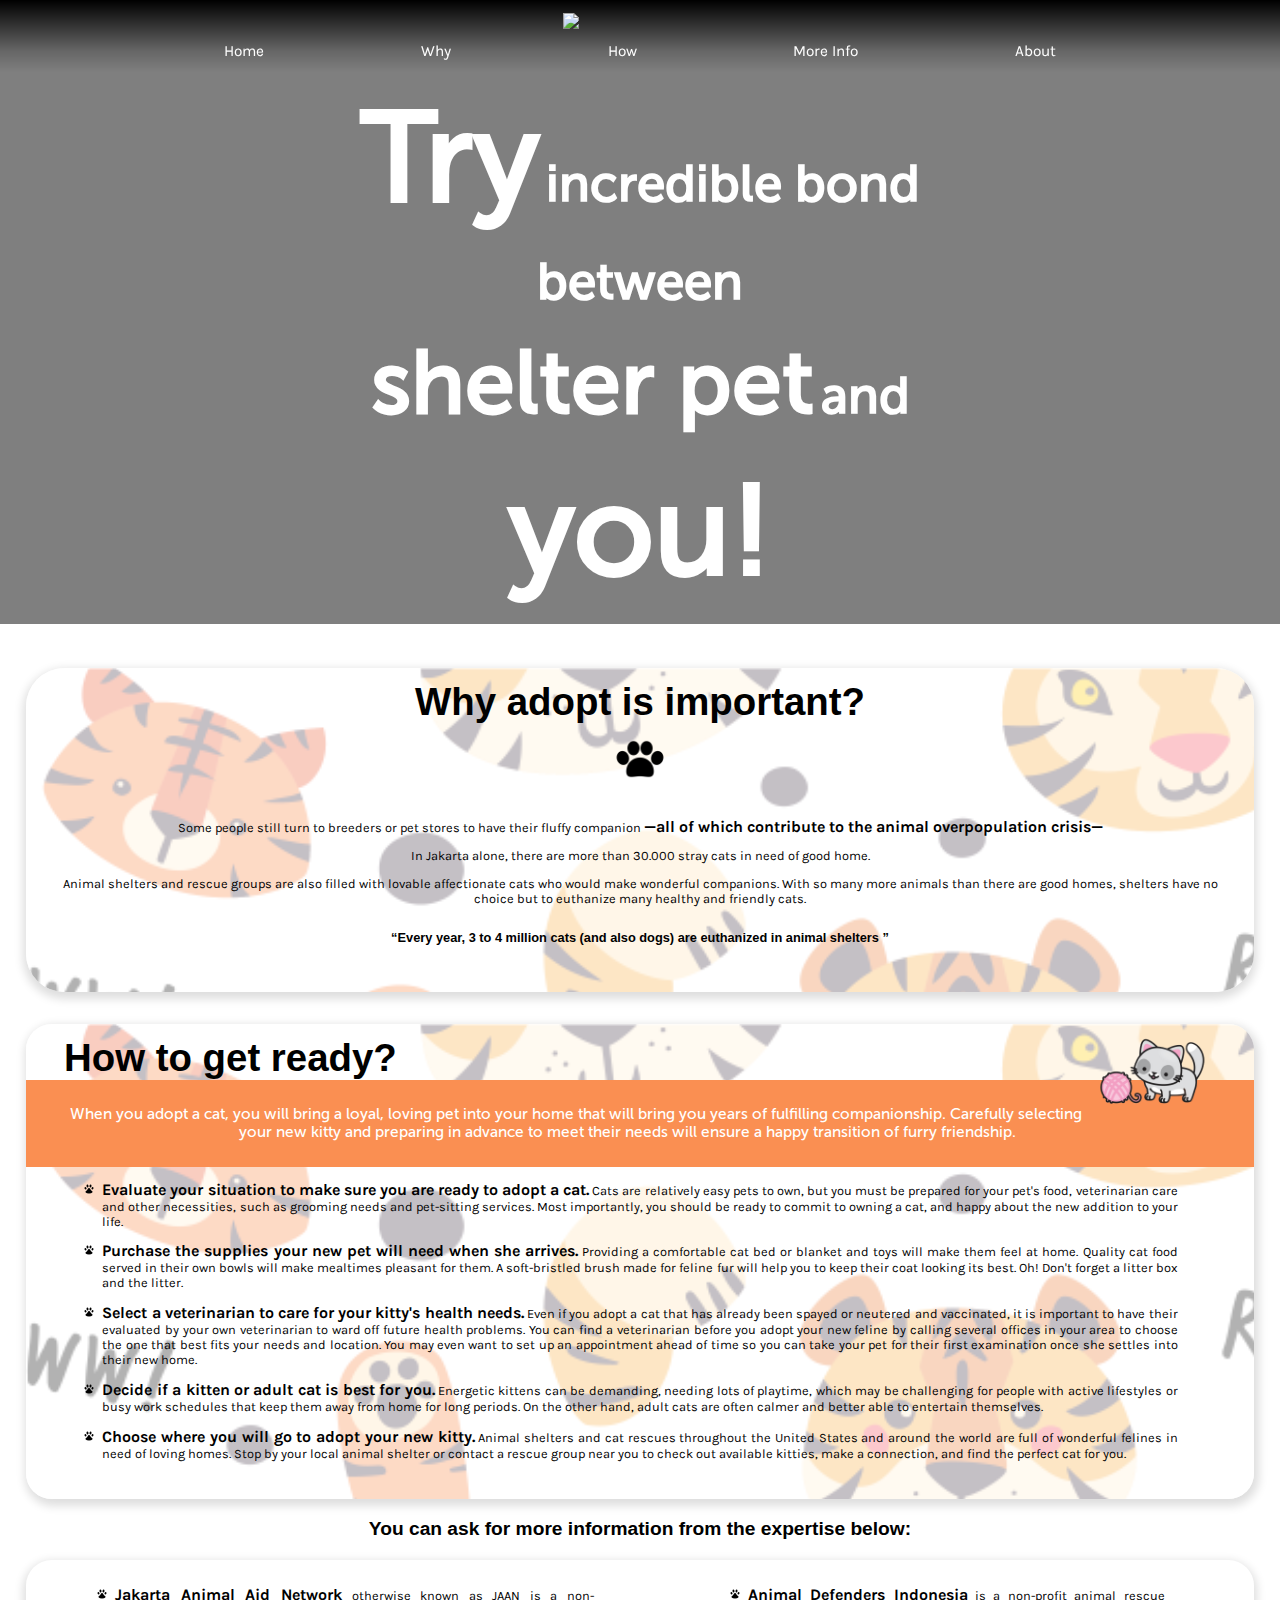
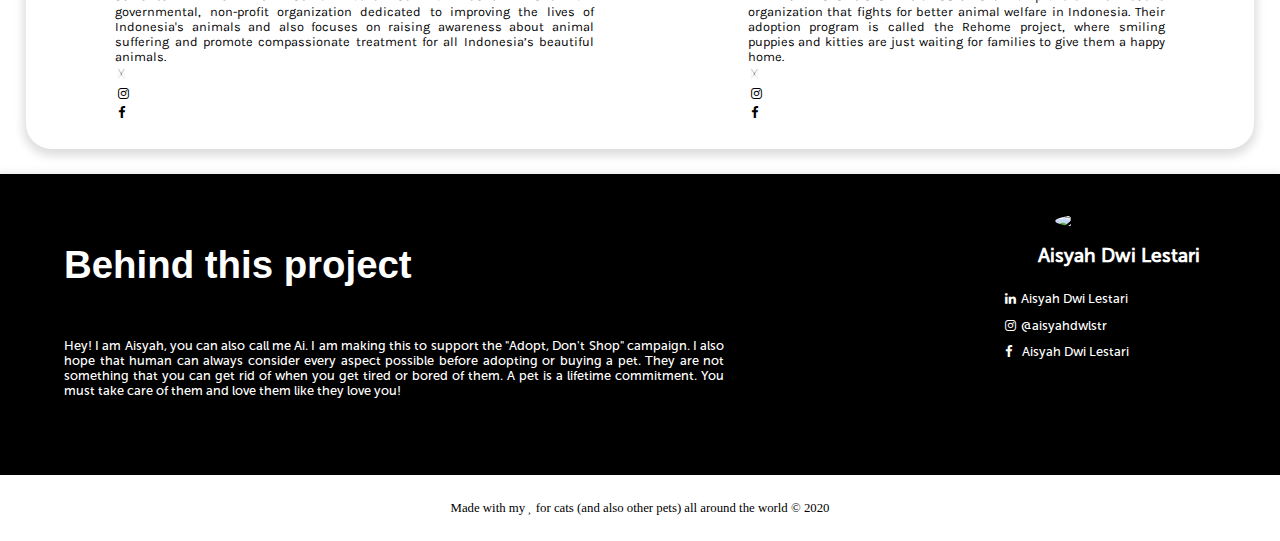
==== commit 3a32eb9f: "Update index.html" ====
--- a/index.html
+++ b/index.html
@@ -1,9 +1,7 @@
 <!DOCTYPE html>
 <html>
     <head>
-        <link
-            rel="shortcut-icon"
-            href="assets/pngkey.com-cat-whiskers-png-1478573.png"
+        <link rel="shortcut icon" href="assets/logo.png"
         />
         <title>Adopt!Me</title>
         <meta name="viewport" content="width=device-width, initial-scale=1.0" />
@@ -58,7 +56,7 @@
                             width="70em"
                             id="paw-img"
                         />
-                        <p>
+                        <p class="intro">
                             Some people still turn to breeders or pet stores to
                             have their fluffy companion
                             <strong
@@ -66,11 +64,11 @@
                                 overpopulation crisis—</strong
                             >
                         </p>
-                        <p style="text-align: center;">
+                        <p class="intro" style="text-align: center;">
                             In Jakarta alone, there are more than 30.000 stray
                             cats in need of good home.
                         </p>
-                        <p>
+                        <p class="intro">
                             Animal shelters and rescue groups are also filled
                             with lovable affectionate cats who would make
                             wonderful companions. With so many more animals than
@@ -287,17 +285,7 @@
                     <div id="content_aboutMe">
                         <h2 id="h2_aboutMe">Behind this project</h2>
                         <p id="P_aboutMe">
-                            Hey! I am Aisyah, you can also call me Ai. I am an
-                            aspiring International Relations graduate. I am very
-                            much into cultural diplomacy, language learning,
-                            digital marketing, and graphic design. I just found
-                            out that I also have a soft spot for IT too!. To be
-                            very honest, I am tremendously interested in
-                            everything. I am keen on learning new things and I
-                            really love volunteering, especially when I can meet
-                            so many new people. I always come off as a learner
-                            everyday to look out for as many as possible
-                            opportunities that I could get.<br />
+                            Hey! I am Aisyah, you can also call me Ai.
                             I am making this to support the "Adopt, Don't Shop"
                             campaign. I also hope that human can always consider
                             every aspect possible before adopting or buying a
@@ -348,7 +336,7 @@
                                     <i class="fa fa-facebook"></i>
                                 </td>
                                 <td>
-                                    <a href="https:www.fb.com/aisyahdwlstr">
+                                    <a href="https://www.facebook.com/aisyahdwlstr/>
                                         Aisyah Dwi</a
                                     >
                                 </td>
@@ -358,7 +346,7 @@
                                     <i class="fa fa-google"></i>
                                 </td>
                                 <td>
-                                    <a href="mailto:aisyahdwi15@gmail.com">
+                                    <a href="mailto:aisyahdwi15@gmail.com" id="email">
                                         Aisyah Dwi Lestari</a
                                     >
                                 </td>
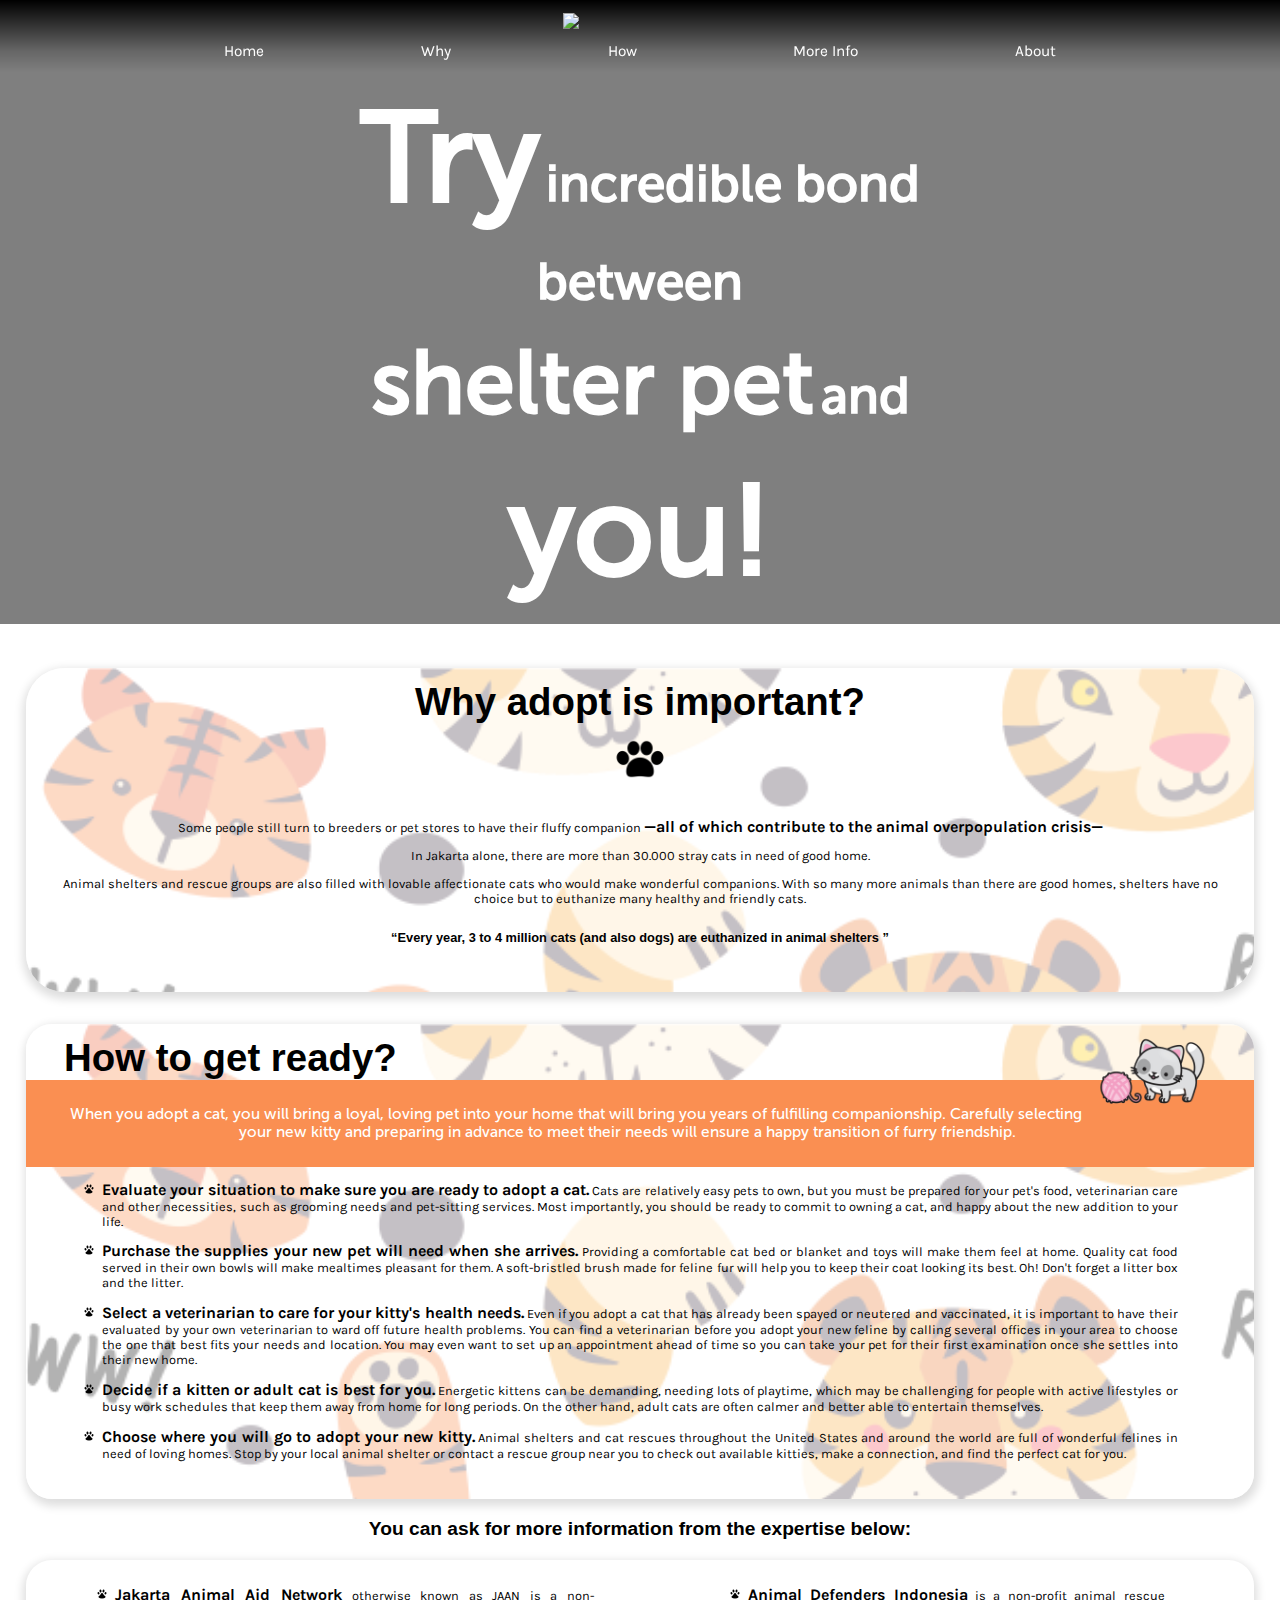
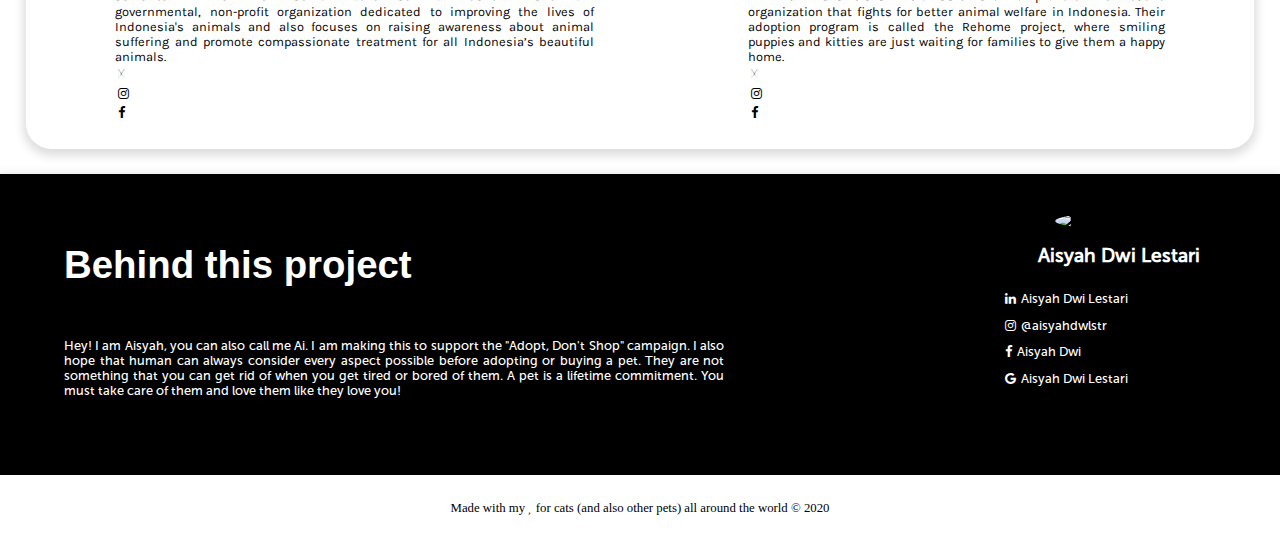
==== commit ad7d3573: "Add files via upload" ====
--- a/index.html
+++ b/index.html
@@ -1,8 +1,7 @@
 <!DOCTYPE html>
 <html>
     <head>
-        <link rel="shortcut icon" href="assets/logo.png"
-        />
+        <link rel="shortcut icon" href="assets/logo.png"/>
         <title>Adopt!Me</title>
         <meta name="viewport" content="width=device-width, initial-scale=1.0" />
         <link rel="stylesheet" href="style.css" />
@@ -336,7 +335,7 @@
                                     <i class="fa fa-facebook"></i>
                                 </td>
                                 <td>
-                                    <a href="https://www.facebook.com/aisyahdwlstr/>
+                                    <a href="https:www.fb.com/aisyahdwlstr">
                                         Aisyah Dwi</a
                                     >
                                 </td>
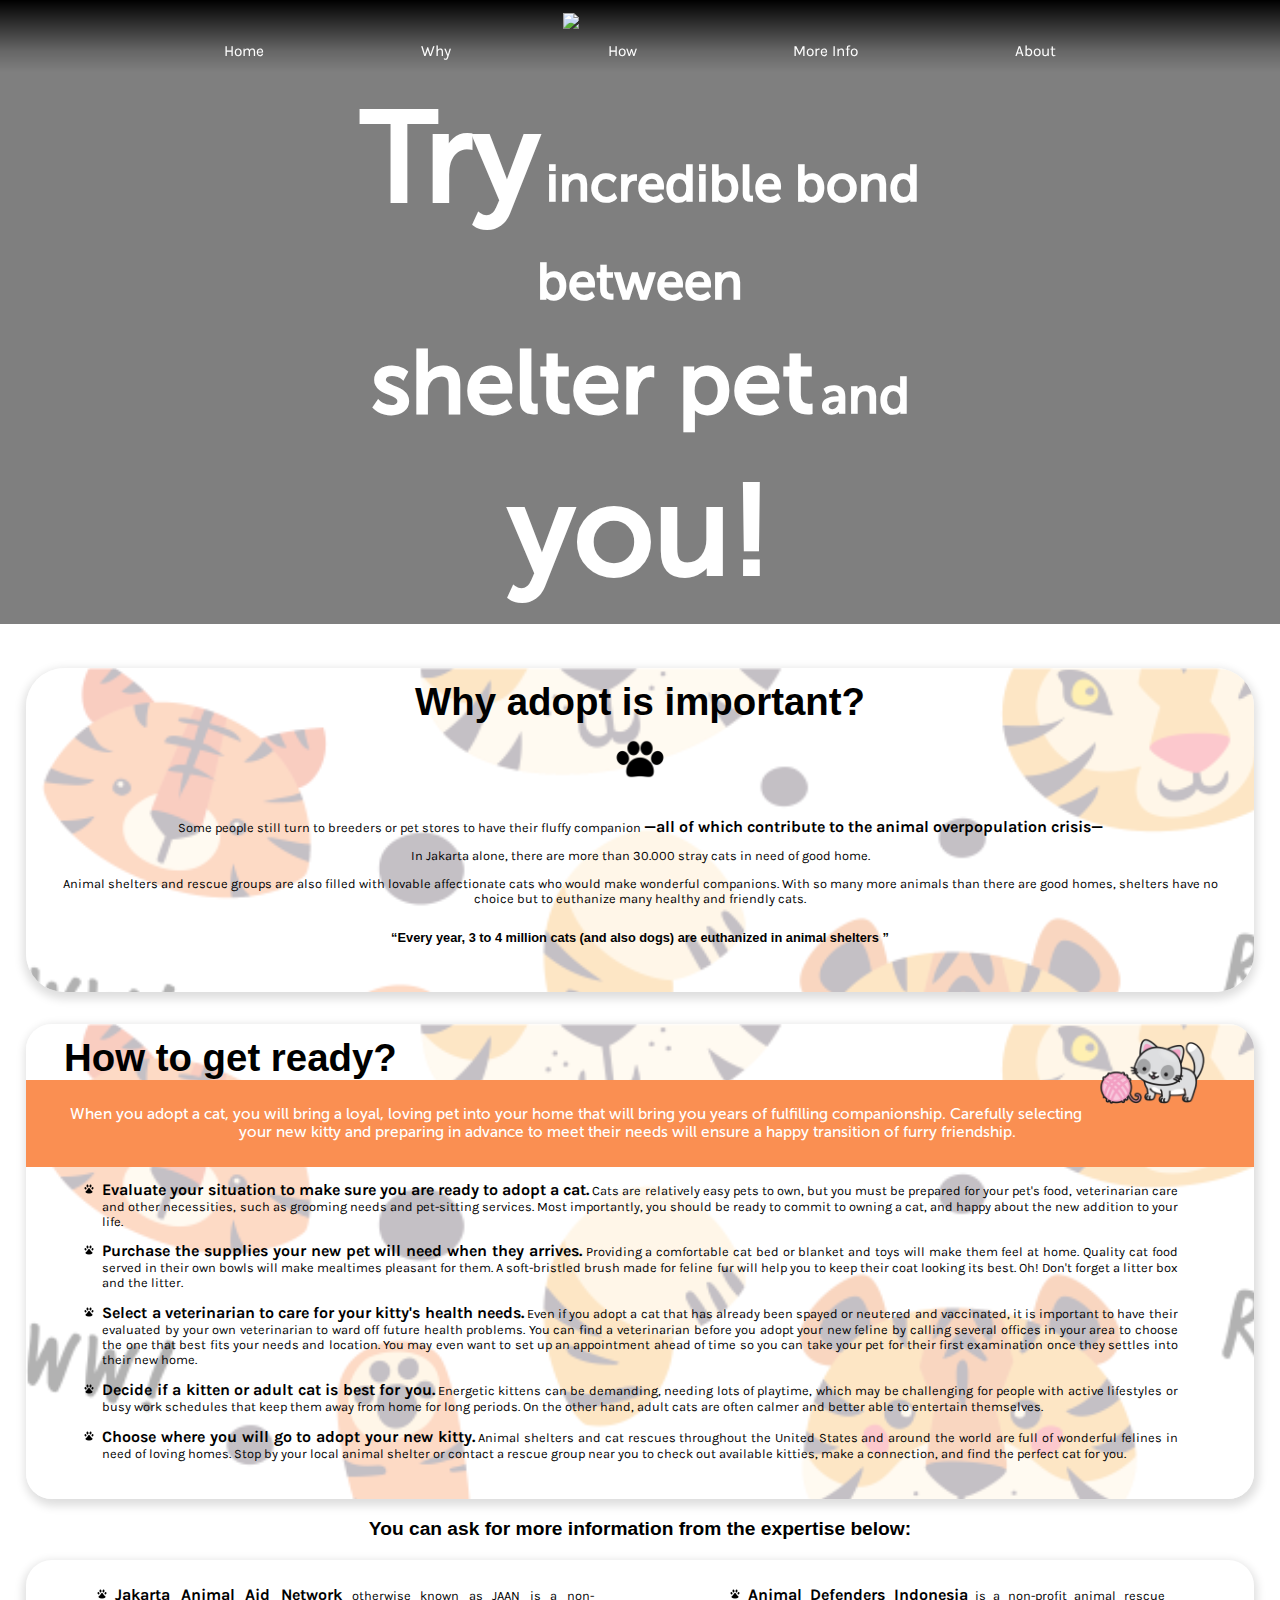
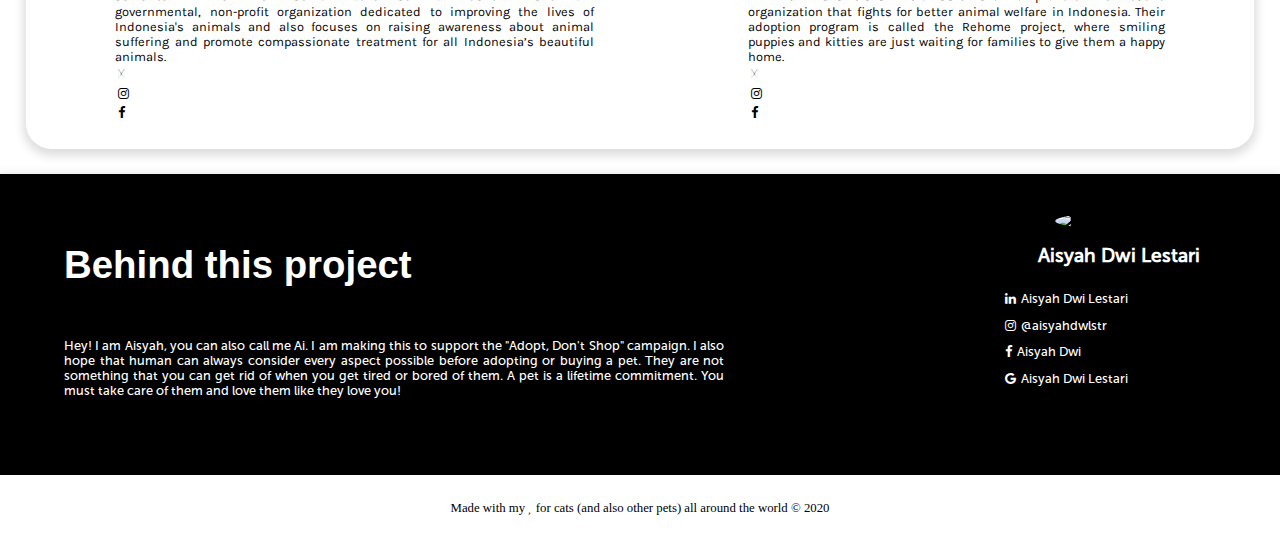
==== commit 0cd45b83: "Update index.html" ====
--- a/index.html
+++ b/index.html
@@ -1,15 +1,13 @@
 <!DOCTYPE html>
 <html>
     <head>
-        <link rel="shortcut icon" href="assets/logo.png"/>
         <title>Adopt!Me</title>
         <meta name="viewport" content="width=device-width, initial-scale=1.0" />
         <link rel="stylesheet" href="style.css" />
         <script src="https://kit.fontawesome.com/a076d05399.js"></script>
-        <link
-            rel="stylesheet"
-            href="https://cdnjs.cloudflare.com/ajax/libs/font-awesome/4.7.0/css/font-awesome.min.css"
-        />
+        <link rel="stylesheet"
+            href="https://cdnjs.cloudflare.com/ajax/libs/font-awesome/4.7.0/css/font-awesome.min.css"/>
+        <link rel="shortcut icon" href="assets/logo.png"/>
     </head>
 
     <body id="background-img">
@@ -116,7 +114,7 @@
                             <li>
                                 <strong
                                     >Purchase the supplies your new pet will
-                                    need when she arrives.</strong
+                                    need when they arrives.</strong
                                 >
                                 Providing a comfortable cat bed or blanket and
                                 toys will make them feel at home. Quality cat
@@ -140,7 +138,7 @@
                                 your area to choose the one that best fits your
                                 needs and location. You may even want to set up
                                 an appointment ahead of time so you can take
-                                your pet for their first examination once she
+                                your pet for their first examination once they
                                 settles into their new home.
                             </li>
                             <li>
